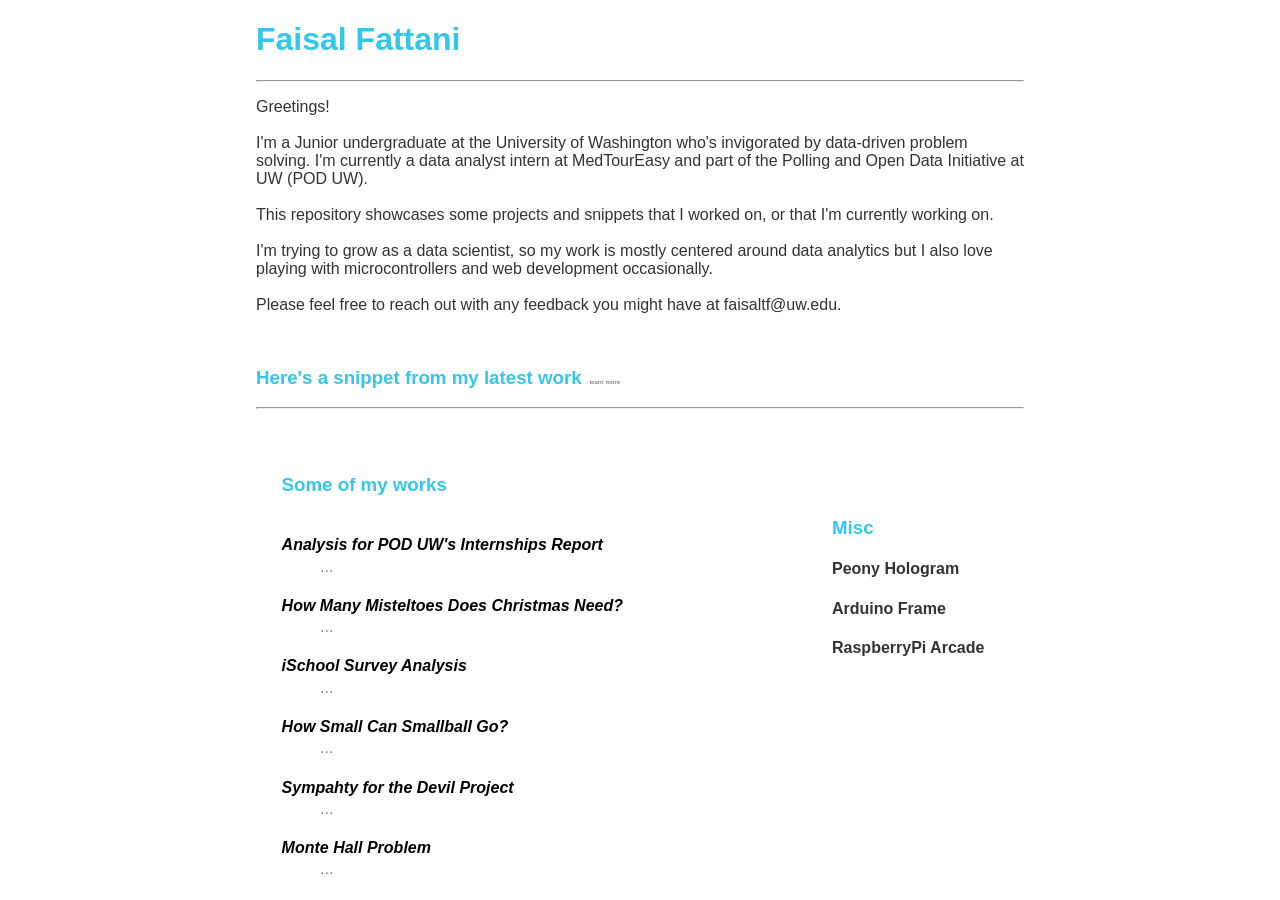
==== index.html @ 407eddbb "updated learn more link" ====
<!DOCTYPE html>
<html lang="en" dir="ltr">
  <head>
    <meta charset="utf-8">
    <link rel="stylesheet" href="index.css">
    <title>FaisalTF</title>
    <script>

      window.addEventListener("load", init);
      function init() {
        projects = document.querySelectorAll(".project");
        for(let i = 0; i < projects.length; i++) {
          projects[i].addEventListener("mouseover", function() {toggleProjView(projects[i]);} );
          projects[i].addEventListener("mouseout", function() {toggleProjView(projects[i]);} )
        }
      }

      function toggleProjView(project) {
        toggleView(project.querySelector(".projInfo"));
        toggleView(project.querySelector(".more"));
      }

      function toggleView(element) {
        element.classList.toggle("invisible")
      }
    </script>
  </head>
  <body>
    <div class="mainContainer">
      <h1>Faisal Fattani</h1>
      <hr>
      <p>Greetings!<br><br>I'm a Junior undergraduate at the University of Washington who's invigorated by data-driven problem solving. I'm currently a data analyst intern at MedTourEasy and part of the Polling and Open Data Initiative at UW (POD UW).
         <br><br>This repository showcases some projects and snippets that I worked
        on, or that I'm currently working on.<br><br>I'm trying to grow as a data scientist, so my work is mostly centered around data
        analytics but I also love playing
        with microcontrollers and web development occasionally.<br><br>Please feel free to reach out with any
      feedback you might have at faisaltf@uw.edu.</p><br>
      <h3>Here's a snippet from my latest work <span id="learnMore"><a href="https://faisaltf.github.io/POD/acmAnalysis.html">learn more</a></span></h3>
      <div class="flourish-embed" data-src="story/738011"><script src="https://public.flourish.studio/resources/embed.js"></script></div>
      <hr>
      <div class="misc">
        <div class="maintenance">
          Sorry, this part is currently unavailable!
        </div>
        <h3>Misc</h3>
        <h4>Peony Hologram</h4>
        <h4>Arduino Frame</h4>
        <h4>RaspberryPi Arcade</h4>
      </div>
      <section class="projContainer">
        <h3>Some of my works</h3>
        <div class="project">
          <h4>Analysis for POD UW's Internships Report</h4>
          <div class="projInfo invisible">
            <p>Cleaned and visualized survey results to find trends and correlations about student internship applications and offers<br><br>
            The full report was sent by the university to the entire student body of the Paul Allen School of Computer Science</p>
          <a href="#">Full Report</a>
          <a href="">Data Processing</a>
          <a href="https://faisaltf.github.io/POD/acmAnalysis.html">Analysis</a>
          </div>
        <div class="more">...</div>
        </div>
          <div class="project">
            <h4>How Many Misteltoes Does Christmas Need?</h4>
            <div class="projInfo invisible">
              <p>A quantitaive look at Christmas song lyrics comparing Christmas word occurances against non-Christmas lyric</p>
              <a href="#">Published Article</a>
            <a href="https://faisaltf.github.io/christmasOccuranceV2.html">Code</a>
            </div>
          <div class="more">...</div>
          </div>
            <div class="project">
              <h4>iSchool Survey Analysis</h4>
              <div class="projInfo invisible">
                <p>POD UW surveyed students at the iSchool to <bold>share</bold> about current tracks, future plans, and more. <br> <br>
                I cleaned, processed, and visualized some of the data to <bold> break down </bold> student future plans and how that relates to their current tracks</p>
              <a href="#">Published Article</a>
              <a href="https://FaisalTF.github.io/POD/iSchoolAnalysis.html">Analysis</a>
              </div>
            <div class="more">...</div>
            </div>
        <div class="project">
          <h4>How Small Can Smallball Go?</h4>
          <div class="projInfo invisible">
            <p>Using machine learning to test how different
            strategies affect team performances if taken to the exteremes, extrapolating the Houston Rocket's
          data-driven "small ball" system.</p>
          <a href="#">Link/Code</a>
          <a href="#">Reddit</a>
          </div>
          <div class="more">...</div>
        </div>
        <div class="project">
          <h4>Sympahty for the Devil Project</h4>
          <div class="projInfo invisible">
            <p>An interactive storyline game where users end up in different scenarios based on decisions they made along a journey.</p>
          <a target="_blank" href="https://faisaltf.github.io/SympathyForTheDevil/">Link</a>
          </div>
          <div class="more">...</div>
        </div>
        <div class="project">
          <h4>Monte Hall Problem</h4>
          <div class="projInfo invisible">
            <p>The statistics behind<a class="regLink" href="https://en.wikipedia.org/wiki/Monty_Hall_problem">The Monte Hall Problem</a> seemed very unintuitive to me at first so I created visual proof to understand it. <br><br> (Hint: the host knowing which door to open first is the tricky part - or at lest how it made sense to me).
            </p>
          <a href="#">Link</a>
          </div>
          <div class="more">...</div>
        </div>
      </section>
    </div>
  </body>
</html>
---- index.css ----
html, body {
    margin: 0;
    font-family: sans-serif;
    color: #333;
}

.mainContainer {
  width: 60vw;
  margin: auto;
}

h1, h3 {
  color: #34c6eb;
}

#learnMore a{
  color: #888;
  text-decoration: none;
  font-size: 30%;
  margin-left: 0.2vw;
}

.projContainer {
  width: 40vw;
  /* background-color: yellow; */
  padding-left: 2vw;
  padding-top: 3vw;
}

.project:hover {
  border-bottom: solid 1px black;
}

.invisible {
  display: none;
  transition: height 1s;
}

.project {
  overflow: hidden;
  color: #888
}

.more {
  margin-left: 3vw;
  margin-top: -2vh;
}

.projInfo {
  margin-left: 1vw;
}

.project h4 {
  color: black;
  font-style: italic;
}

.project a{
  float: right;
  text-decoration: none;
  color: #34c6eb;
  margin-right: 0.9vw;
}

.regLink {
  float: none !important;
  color: black !important;
  margin-left: 4px;
  margin-right: 0px;
}

.maintenance {
  position: absolute;
  opacity: 0;
  text-align: center;
  color: #34c6eb;
  border-radius: 3px;
  padding-top: 13vw;
  height: 8vw;
  width: 15vw;
  background-color: rgba(0, 0, 0, 0.02);
}

.maintenance:hover {
  opacity: 1;
}

.misc {
  float: right;
  width: 15vw;
  margin-top: 9vh;
}
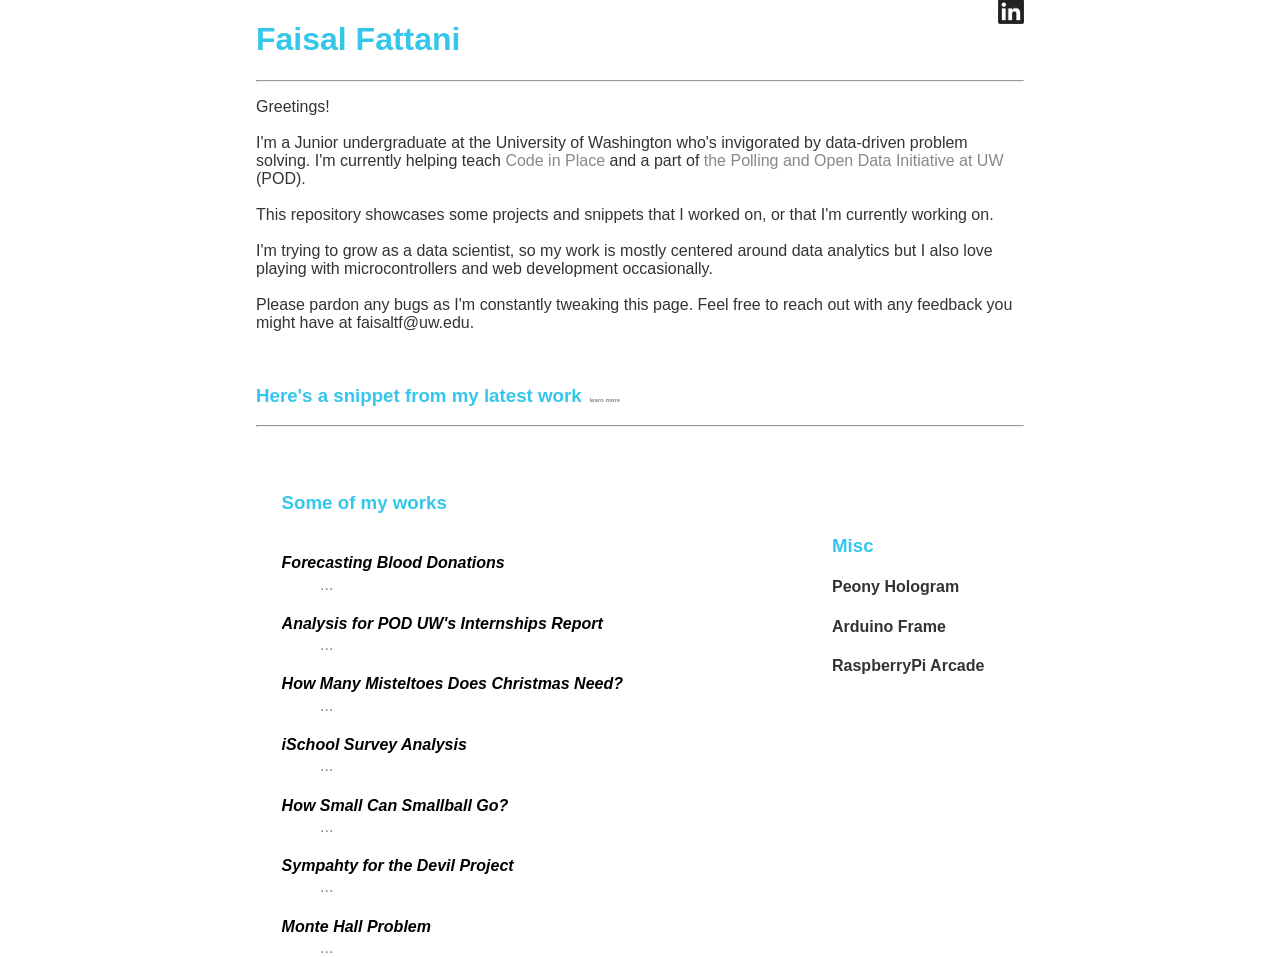
==== commit c8993114: "updated portfolio page" ====
--- a/index.html
+++ b/index.html
@@ -28,14 +28,15 @@
   <body>
     <div class="mainContainer">
       <h1>Faisal Fattani</h1>
+      <a href="https://www.linkedin.com/in/faisal-fattani-b57600143/"><img src="linkedin2.jpeg" id="linkedin" alt="LinkedIn Logo"></a>
       <hr>
-      <p>Greetings!<br><br>I'm a Junior undergraduate at the University of Washington who's invigorated by data-driven problem solving. I'm currently a data analyst intern at MedTourEasy and part of the Polling and Open Data Initiative at UW (POD UW).
+      <p id="hello">Greetings!<br><br>I'm a Junior undergraduate at the University of Washington who's invigorated by data-driven problem solving. I'm currently helping teach <a href="https://codeinplace.stanford.edu/">Code in Place</a> and a part of <a href="https://poddata.org/">the Polling and Open Data Initiative at UW</a> (POD).
          <br><br>This repository showcases some projects and snippets that I worked
         on, or that I'm currently working on.<br><br>I'm trying to grow as a data scientist, so my work is mostly centered around data
         analytics but I also love playing
-        with microcontrollers and web development occasionally.<br><br>Please feel free to reach out with any
+        with microcontrollers and web development occasionally.<br><br>Please pardon any bugs as I'm constantly tweaking this page. Feel free to reach out with any
       feedback you might have at faisaltf@uw.edu.</p><br>
-      <h3>Here's a snippet from my latest work <span id="learnMore"><a href="https://faisaltf.github.io/POD/acmAnalysis.html">learn more</a></span></h3>
+      <h3>Here's a snippet from my latest work <span id="learnMore"><a href="https://poddata.org/csinternships/">learn more</a></span></h3>
       <div class="flourish-embed" data-src="story/738011"><script src="https://public.flourish.studio/resources/embed.js"></script></div>
       <hr>
       <div class="misc">
@@ -50,12 +51,20 @@
       <section class="projContainer">
         <h3>Some of my works</h3>
         <div class="project">
+          <h4>Forecasting Blood Donations</h4>
+          <div class="projInfo invisible">
+            <p>Through my internship at MedTourEasy, I set up a pipeline to assess models predicting blood donations based on donor histories.</p>
+            <a href="https://faisaltf.github.io/MTEReport.pdf">Report</a>
+          <a href="#">Code</a>
+          </div>
+        <div class="more">...</div>
+        </div>
+        <div class="project">
           <h4>Analysis for POD UW's Internships Report</h4>
           <div class="projInfo invisible">
             <p>Cleaned and visualized survey results to find trends and correlations about student internship applications and offers<br><br>
             The full report was sent by the university to the entire student body of the Paul Allen School of Computer Science</p>
-          <a href="#">Full Report</a>
-          <a href="">Data Processing</a>
+          <a href="https://poddata.org/csinternships/">Full Report</a>
           <a href="https://faisaltf.github.io/POD/acmAnalysis.html">Analysis</a>
           </div>
         <div class="more">...</div>
@@ -63,7 +72,7 @@
           <div class="project">
             <h4>How Many Misteltoes Does Christmas Need?</h4>
             <div class="projInfo invisible">
-              <p>A quantitaive look at Christmas song lyrics comparing Christmas word occurances against non-Christmas lyric</p>
+              <p>A quantitaive look at Christmas song lyrics comparing Christmas word occurances against non-Christmas lyrics.</p>
               <a href="#">Published Article</a>
             <a href="https://faisaltf.github.io/christmasOccuranceV2.html">Code</a>
             </div>
@@ -101,7 +110,7 @@
         <div class="project">
           <h4>Monte Hall Problem</h4>
           <div class="projInfo invisible">
-            <p>The statistics behind<a class="regLink" href="https://en.wikipedia.org/wiki/Monty_Hall_problem">The Monte Hall Problem</a> seemed very unintuitive to me at first so I created visual proof to understand it. <br><br> (Hint: the host knowing which door to open first is the tricky part - or at lest how it made sense to me).
+            <p>The statistics behind<a class="regLink" href="https://en.wikipedia.org/wiki/Monty_Hall_problem">The Monte Hall Problem</a>seemed very unintuitive to me at first so I created visual proof to understand it. <br><br> (Hint: the host knowing which door to open first is the tricky part - or at lest how it made sense to me).
             </p>
           <a href="#">Link</a>
           </div>
--- a/index.css
+++ b/index.css
@@ -11,6 +11,18 @@
 
 h1, h3 {
   color: #34c6eb;
+}
+
+#linkedin {
+  width: 2vw;
+  position: absolute;
+  margin-left: 58vw;
+  margin-top: -9vh;
+}
+
+#hello a{
+  color: #888;
+  text-decoration: none;
 }
 
 #learnMore a{
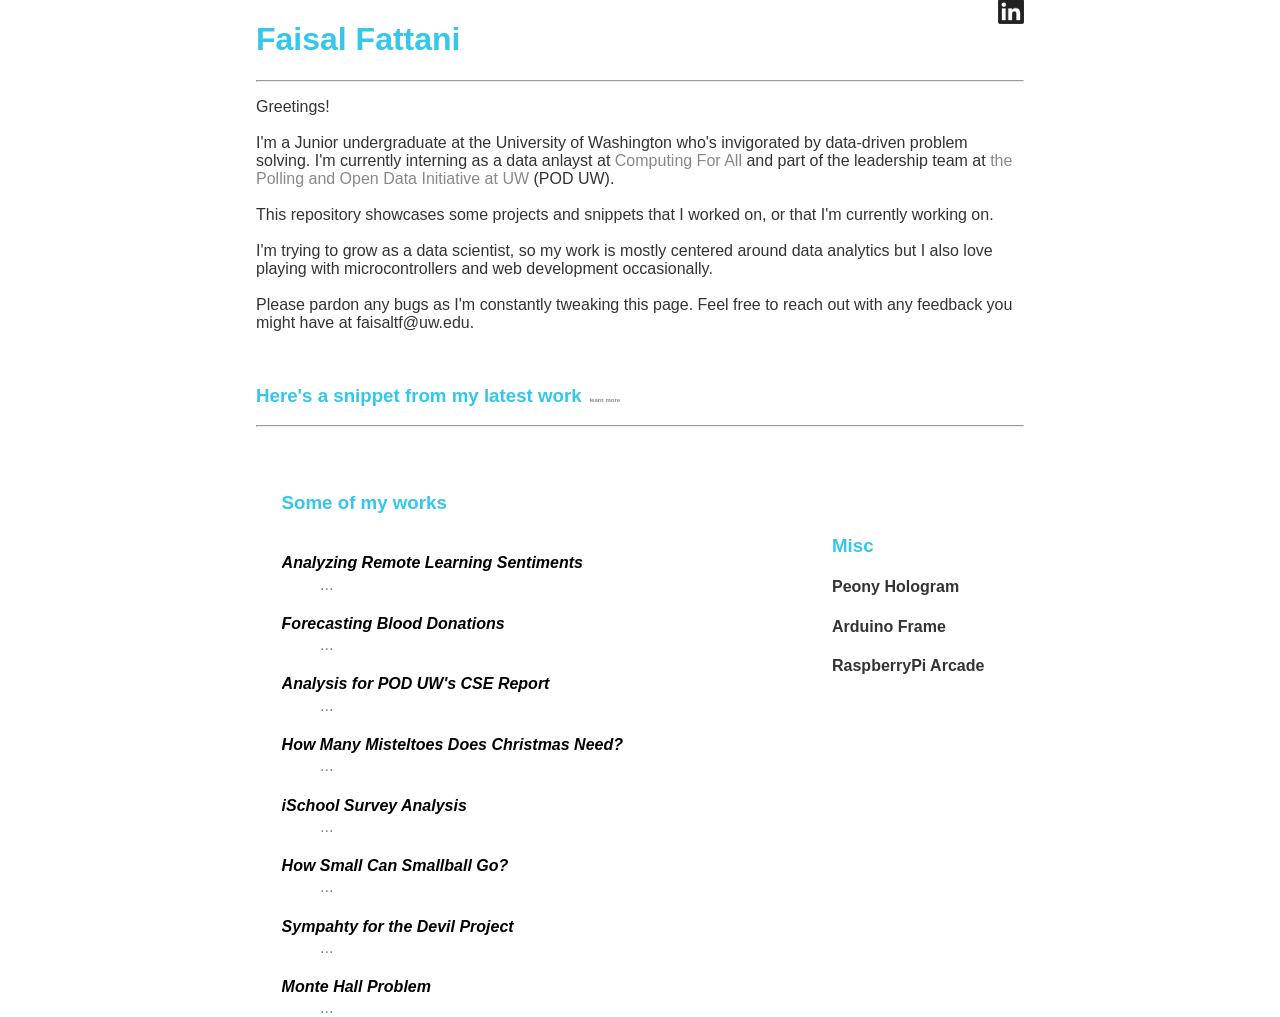
==== commit b390a29d: "added regents analysis" ====
--- a/index.html
+++ b/index.html
@@ -30,7 +30,7 @@
       <h1>Faisal Fattani</h1>
       <a href="https://www.linkedin.com/in/faisal-fattani-b57600143/"><img src="linkedin2.jpeg" id="linkedin" alt="LinkedIn Logo"></a>
       <hr>
-      <p id="hello">Greetings!<br><br>I'm a Junior undergraduate at the University of Washington who's invigorated by data-driven problem solving. I'm currently helping teach <a href="https://codeinplace.stanford.edu/">Code in Place</a> and a part of <a href="https://poddata.org/">the Polling and Open Data Initiative at UW</a> (POD).
+      <p id="hello">Greetings!<br><br>I'm a Junior undergraduate at the University of Washington who's invigorated by data-driven problem solving. I'm currently interning as a data anlayst at <a href="https://www.computingforall.org/">Computing For All</a> and part of the leadership team at <a href="https://poddata.org/">the Polling and Open Data Initiative at UW</a> (POD UW).
          <br><br>This repository showcases some projects and snippets that I worked
         on, or that I'm currently working on.<br><br>I'm trying to grow as a data scientist, so my work is mostly centered around data
         analytics but I also love playing
@@ -51,19 +51,28 @@
       <section class="projContainer">
         <h3>Some of my works</h3>
         <div class="project">
-          <h4>Forecasting Blood Donations</h4>
+          <h4>Analyzing Remote Learning Sentiments</h4>
           <div class="projInfo invisible">
-            <p>Through my internship at MedTourEasy, I set up a pipeline to assess models predicting blood donations based on donor histories.</p>
-            <a href="https://faisaltf.github.io/MTEReport.pdf">Report</a>
-          <a href="#">Code</a>
+            <p>In a report developed for the University of Washington's board to get an overview of student sentiments about the remote learning experience, and adjusting back to school in-person after the pandemic, POD UW analyzed data surveying students on their experience with remote learning.</p>
+            <a href="https://s3-us-west-2.amazonaws.com/uw-s3-cdn/wp-content/uploads/sites/12/2021/05/13160112/2021-05-A-5.pdf">Full Report</a>
+          <a href="https://faisaltf.github.io/POD/regentsAnalysis.html">Code</a>
           </div>
         <div class="more">...</div>
         </div>
         <div class="project">
-          <h4>Analysis for POD UW's Internships Report</h4>
+          <h4>Forecasting Blood Donations</h4>
+          <div class="projInfo invisible">
+            <p>A predective model, developed while interning at MedTourEasy, to forecast whether previous blood donors will donate at a specific instance given their history; the model uses data from The Blood Transfusion Service Center in Taiwan.</p>
+            <a href="https://faisaltf.github.io/MTEReport.pdf">Report</a>
+          <a href="https://faisaltf.github.io/MTELogReg.html">Code</a>
+          </div>
+        <div class="more">...</div>
+        </div>
+        <div class="project">
+          <h4>Analysis for POD UW's CSE Report</h4>
           <div class="projInfo invisible">
             <p>Cleaned and visualized survey results to find trends and correlations about student internship applications and offers<br><br>
-            The full report was sent by the university to the entire student body of the Paul Allen School of Computer Science</p>
+            The full report was sent by the university to the entire student body of the Paul Allen School of Computer Science, as well as published in collaboration with UW's Association for Computing Machinery (ACM).</p>
           <a href="https://poddata.org/csinternships/">Full Report</a>
           <a href="https://faisaltf.github.io/POD/acmAnalysis.html">Analysis</a>
           </div>
@@ -73,8 +82,7 @@
             <h4>How Many Misteltoes Does Christmas Need?</h4>
             <div class="projInfo invisible">
               <p>A quantitaive look at Christmas song lyrics comparing Christmas word occurances against non-Christmas lyrics.</p>
-              <a href="#">Published Article</a>
-            <a href="https://faisaltf.github.io/christmasOccuranceV2.html">Code</a>
+            <a href="https://faisaltf.github.io/christmasOccuranceV2.html">Link</a>
             </div>
           <div class="more">...</div>
           </div>
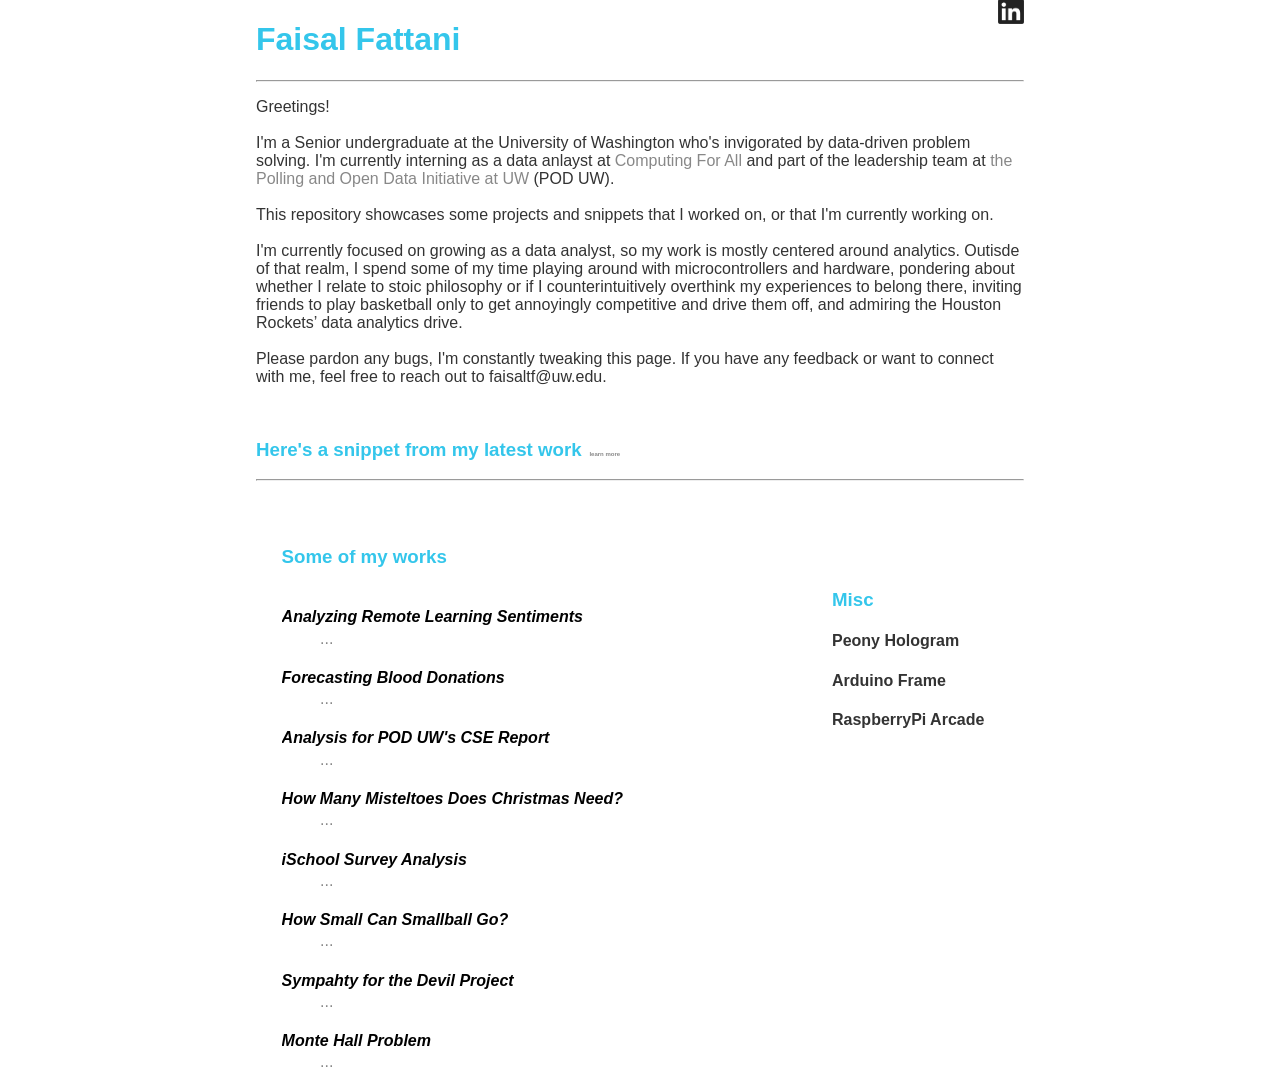
==== commit 379c0171: "added misc snippet to about section" ====
--- a/index.html
+++ b/index.html
@@ -30,12 +30,13 @@
       <h1>Faisal Fattani</h1>
       <a href="https://www.linkedin.com/in/faisal-fattani-b57600143/"><img src="linkedin2.jpeg" id="linkedin" alt="LinkedIn Logo"></a>
       <hr>
-      <p id="hello">Greetings!<br><br>I'm a Junior undergraduate at the University of Washington who's invigorated by data-driven problem solving. I'm currently interning as a data anlayst at <a href="https://www.computingforall.org/">Computing For All</a> and part of the leadership team at <a href="https://poddata.org/">the Polling and Open Data Initiative at UW</a> (POD UW).
+      <p id="hello">Greetings!<br><br>I'm a Senior undergraduate at the University of Washington who's invigorated by data-driven problem solving. I'm currently interning as a data anlayst at <a href="https://www.computingforall.org/">Computing For All</a> and part of the leadership team at <a href="https://poddata.org/">the Polling and Open Data Initiative at UW</a> (POD UW).
          <br><br>This repository showcases some projects and snippets that I worked
-        on, or that I'm currently working on.<br><br>I'm trying to grow as a data scientist, so my work is mostly centered around data
-        analytics but I also love playing
-        with microcontrollers and web development occasionally.<br><br>Please pardon any bugs as I'm constantly tweaking this page. Feel free to reach out with any
-      feedback you might have at faisaltf@uw.edu.</p><br>
+        on, or that I'm currently working on.<br><br>I'm currently focused on growing as a data analyst, so my work is mostly centered around
+        analytics. Outisde of that realm, I spend some of my time playing around with microcontrollers and hardware, pondering about whether I relate to stoic philosophy
+         or if I counterintuitively overthink my experiences to belong there, inviting friends to play basketball only to get annoyingly competitive and drive them off, and admiring the Houston Rockets’ data analytics drive.
+
+         <br><br>Please pardon any bugs, I'm constantly tweaking this page. If you have any feedback or want to connect with me, feel free to reach out to faisaltf@uw.edu.</p><br>
       <h3>Here's a snippet from my latest work <span id="learnMore"><a href="https://poddata.org/csinternships/">learn more</a></span></h3>
       <div class="flourish-embed" data-src="story/738011"><script src="https://public.flourish.studio/resources/embed.js"></script></div>
       <hr>
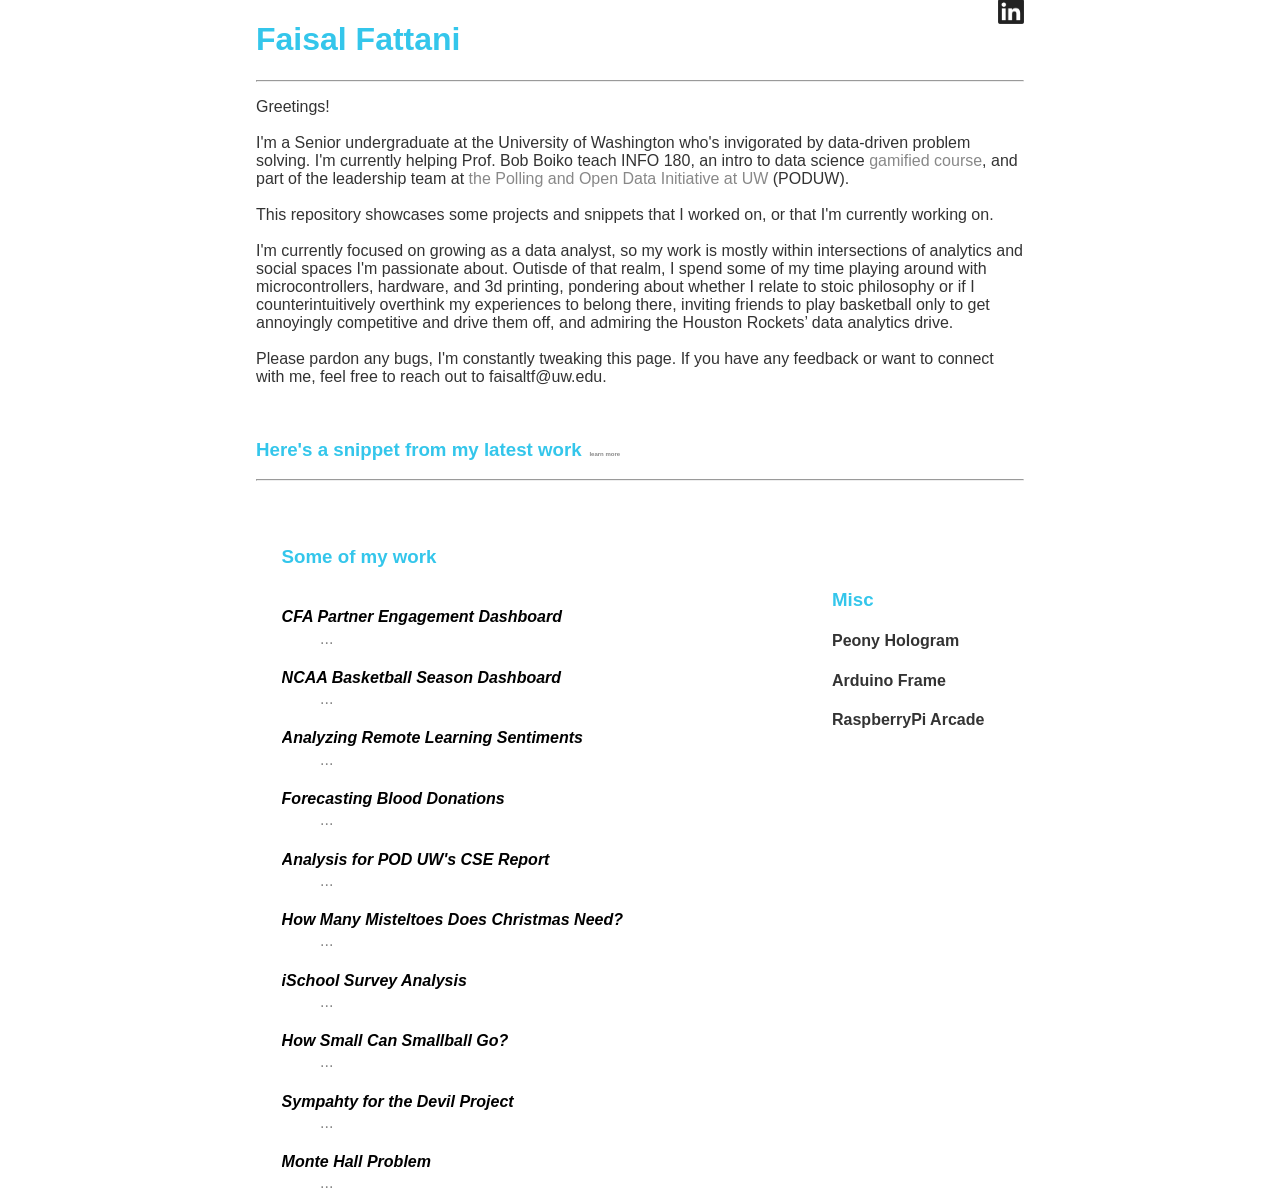
==== commit 98cd35af: "added dashboard demos" ====
--- a/index.html
+++ b/index.html
@@ -30,10 +30,10 @@
       <h1>Faisal Fattani</h1>
       <a href="https://www.linkedin.com/in/faisal-fattani-b57600143/"><img src="linkedin2.jpeg" id="linkedin" alt="LinkedIn Logo"></a>
       <hr>
-      <p id="hello">Greetings!<br><br>I'm a Senior undergraduate at the University of Washington who's invigorated by data-driven problem solving. I'm currently interning as a data anlayst at <a href="https://www.computingforall.org/">Computing For All</a> and part of the leadership team at <a href="https://poddata.org/">the Polling and Open Data Initiative at UW</a> (POD UW).
+      <p id="hello">Greetings!<br><br>I'm a Senior undergraduate at the University of Washington who's invigorated by data-driven problem solving. I'm currently helping Prof. Bob Boiko teach INFO 180, an intro to data science <a href="https://www.dailyuw.com/features/article_565f52ac-97ea-11e5-a85f-835097b247d4.html">gamified course</a>, and part of the leadership team at <a href="https://poddata.org/">the Polling and Open Data Initiative at UW</a> (PODUW).
          <br><br>This repository showcases some projects and snippets that I worked
-        on, or that I'm currently working on.<br><br>I'm currently focused on growing as a data analyst, so my work is mostly centered around
-        analytics. Outisde of that realm, I spend some of my time playing around with microcontrollers and hardware, pondering about whether I relate to stoic philosophy
+        on, or that I'm currently working on.<br><br>I'm currently focused on growing as a data analyst, so my work is mostly within intersections of
+        analytics and social spaces I'm passionate about. Outisde of that realm, I spend some of my time playing around with microcontrollers, hardware, and 3d printing, pondering about whether I relate to stoic philosophy
          or if I counterintuitively overthink my experiences to belong there, inviting friends to play basketball only to get annoyingly competitive and drive them off, and admiring the Houston Rockets’ data analytics drive.
 
          <br><br>Please pardon any bugs, I'm constantly tweaking this page. If you have any feedback or want to connect with me, feel free to reach out to faisaltf@uw.edu.</p><br>
@@ -50,7 +50,23 @@
         <h4>RaspberryPi Arcade</h4>
       </div>
       <section class="projContainer">
-        <h3>Some of my works</h3>
+        <h3>Some of my work</h3>
+        <div class="project">
+          <h4>CFA Partner Engagement Dashboard</h4>
+          <div class="projInfo invisible">
+            <p>A dashboard designed to help CFA administrators assess partner engagement at the organization.</p>
+            <a href="DashboardDemo.mov">Demo</a>
+          </div>
+        <div class="more">...</div>
+        </div>
+        <div class="project">
+          <h4>NCAA Basketball Season Dashboard</h4>
+          <div class="projInfo invisible">
+            <p>I had to put together a demo dashboard before getting hands on with the organization's data at Computing For All, and I decided to make a brief dashboard summarizing NCAA Basketball seasons.</p>
+            <a href="NCAADashboard.gif">Stills</a>
+          </div>
+        <div class="more">...</div>
+        </div>
         <div class="project">
           <h4>Analyzing Remote Learning Sentiments</h4>
           <div class="projInfo invisible">
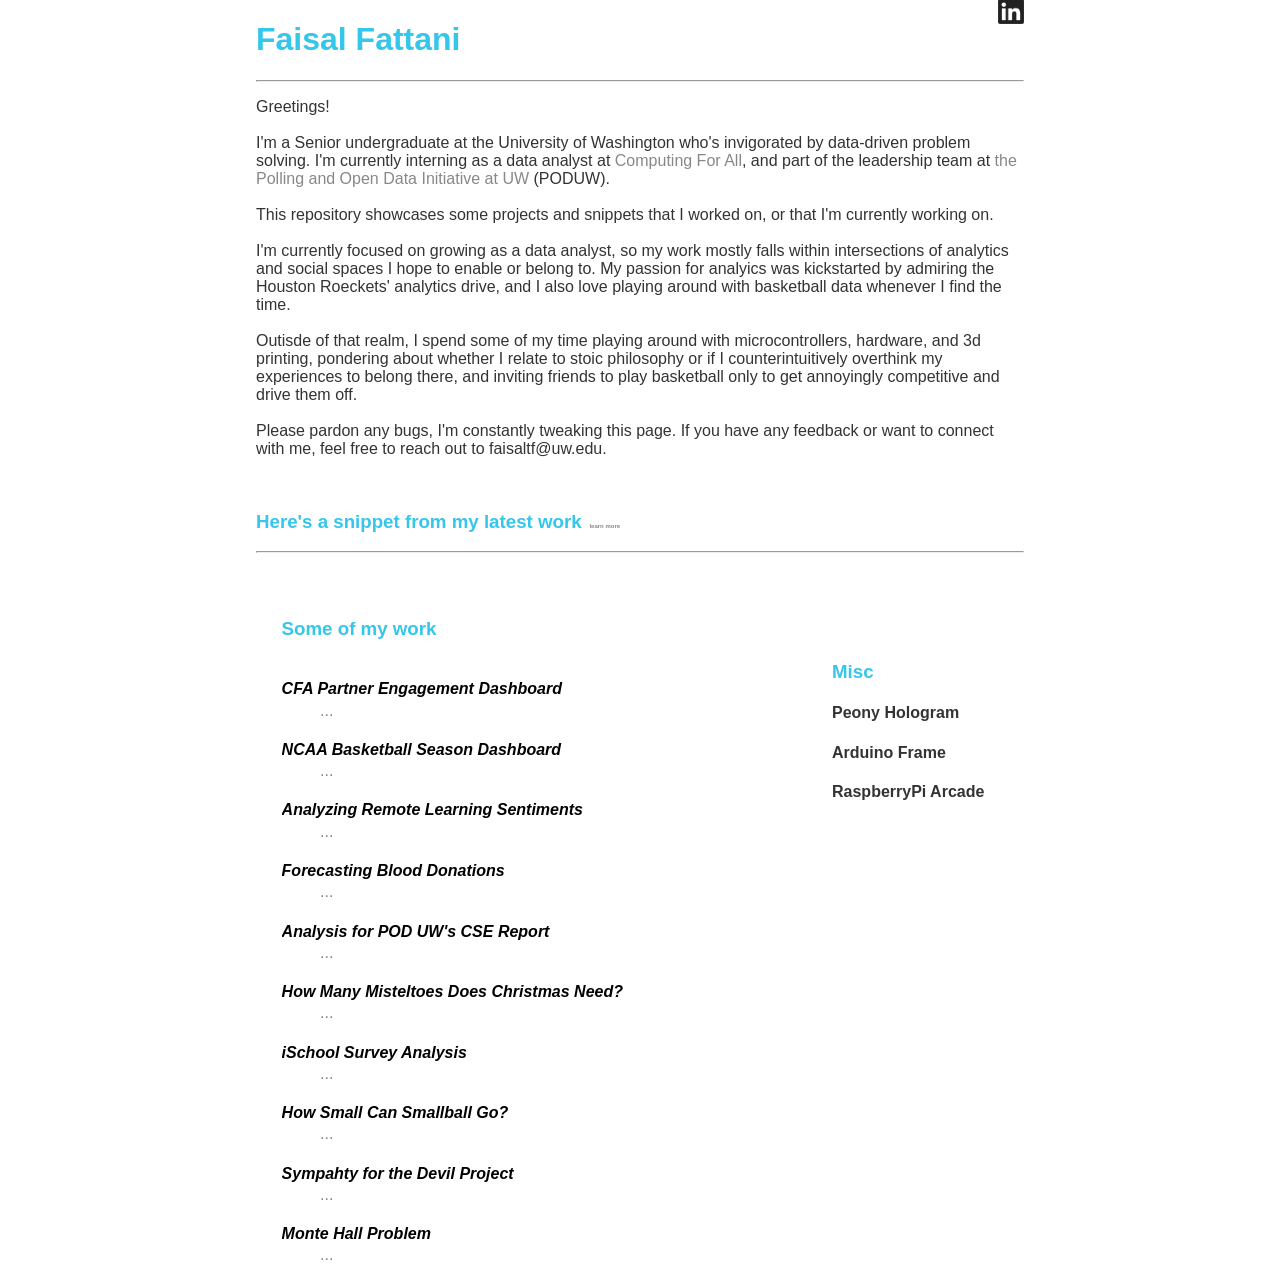
==== commit 2d080faa: "Add files via upload" ====
--- a/index.html
+++ b/index.html
@@ -28,13 +28,13 @@
   <body>
     <div class="mainContainer">
       <h1>Faisal Fattani</h1>
-      <a href="https://www.linkedin.com/in/faisal-fattani-b57600143/"><img src="linkedin2.jpeg" id="linkedin" alt="LinkedIn Logo"></a>
+      <a href="https://www.linkedin.com/in/faisal-fattani-b57600143/"><img src="linkedin2.jpeg" id="linkedin" alt="LinkedIn Logo"></a> <!-- helping Prof. Bob Boiko teach INFO 180, an intro to data science <a href="https://www.dailyuw.com/features/article_565f52ac-97ea-11e5-a85f-835097b247d4.html">gamified course</a> -->
       <hr>
-      <p id="hello">Greetings!<br><br>I'm a Senior undergraduate at the University of Washington who's invigorated by data-driven problem solving. I'm currently helping Prof. Bob Boiko teach INFO 180, an intro to data science <a href="https://www.dailyuw.com/features/article_565f52ac-97ea-11e5-a85f-835097b247d4.html">gamified course</a>, and part of the leadership team at <a href="https://poddata.org/">the Polling and Open Data Initiative at UW</a> (PODUW).
+      <p id="hello">Greetings!<br><br>I'm a Senior undergraduate at the University of Washington who's invigorated by data-driven problem solving. I'm currently interning as a data analyst at <a href='https://computingforall.org'> Computing For All</a>, and part of the leadership team at <a href="https://poddata.org/">the Polling and Open Data Initiative at UW</a> (PODUW).
          <br><br>This repository showcases some projects and snippets that I worked
-        on, or that I'm currently working on.<br><br>I'm currently focused on growing as a data analyst, so my work is mostly within intersections of
-        analytics and social spaces I'm passionate about. Outisde of that realm, I spend some of my time playing around with microcontrollers, hardware, and 3d printing, pondering about whether I relate to stoic philosophy
-         or if I counterintuitively overthink my experiences to belong there, inviting friends to play basketball only to get annoyingly competitive and drive them off, and admiring the Houston Rockets’ data analytics drive.
+        on, or that I'm currently working on.<br><br>I'm currently focused on growing as a data analyst, so my work mostly falls within intersections of
+        analytics and social spaces I hope to enable or belong to. My passion for analyics was kickstarted by admiring the Houston Roeckets' analytics drive, and I also love playing around with basketball data whenever I find the time.<br> <br>Outisde of that realm, I spend some of my time playing around with microcontrollers, hardware, and 3d printing, pondering about whether I relate to stoic philosophy
+         or if I counterintuitively overthink my experiences to belong there, and inviting friends to play basketball only to get annoyingly competitive and drive them off.
 
          <br><br>Please pardon any bugs, I'm constantly tweaking this page. If you have any feedback or want to connect with me, feel free to reach out to faisaltf@uw.edu.</p><br>
       <h3>Here's a snippet from my latest work <span id="learnMore"><a href="https://poddata.org/csinternships/">learn more</a></span></h3>
@@ -55,7 +55,10 @@
           <h4>CFA Partner Engagement Dashboard</h4>
           <div class="projInfo invisible">
             <p>A dashboard designed to help CFA administrators assess partner engagement at the organization.</p>
-            <a href="DashboardDemo.mov">Demo</a>
+            <video width="320" height="240" controls>
+              <source src="DashboardDemo.mov" type="video/mp4">
+            Your browser does not support the video tag.
+            </video>
           </div>
         <div class="more">...</div>
         </div>
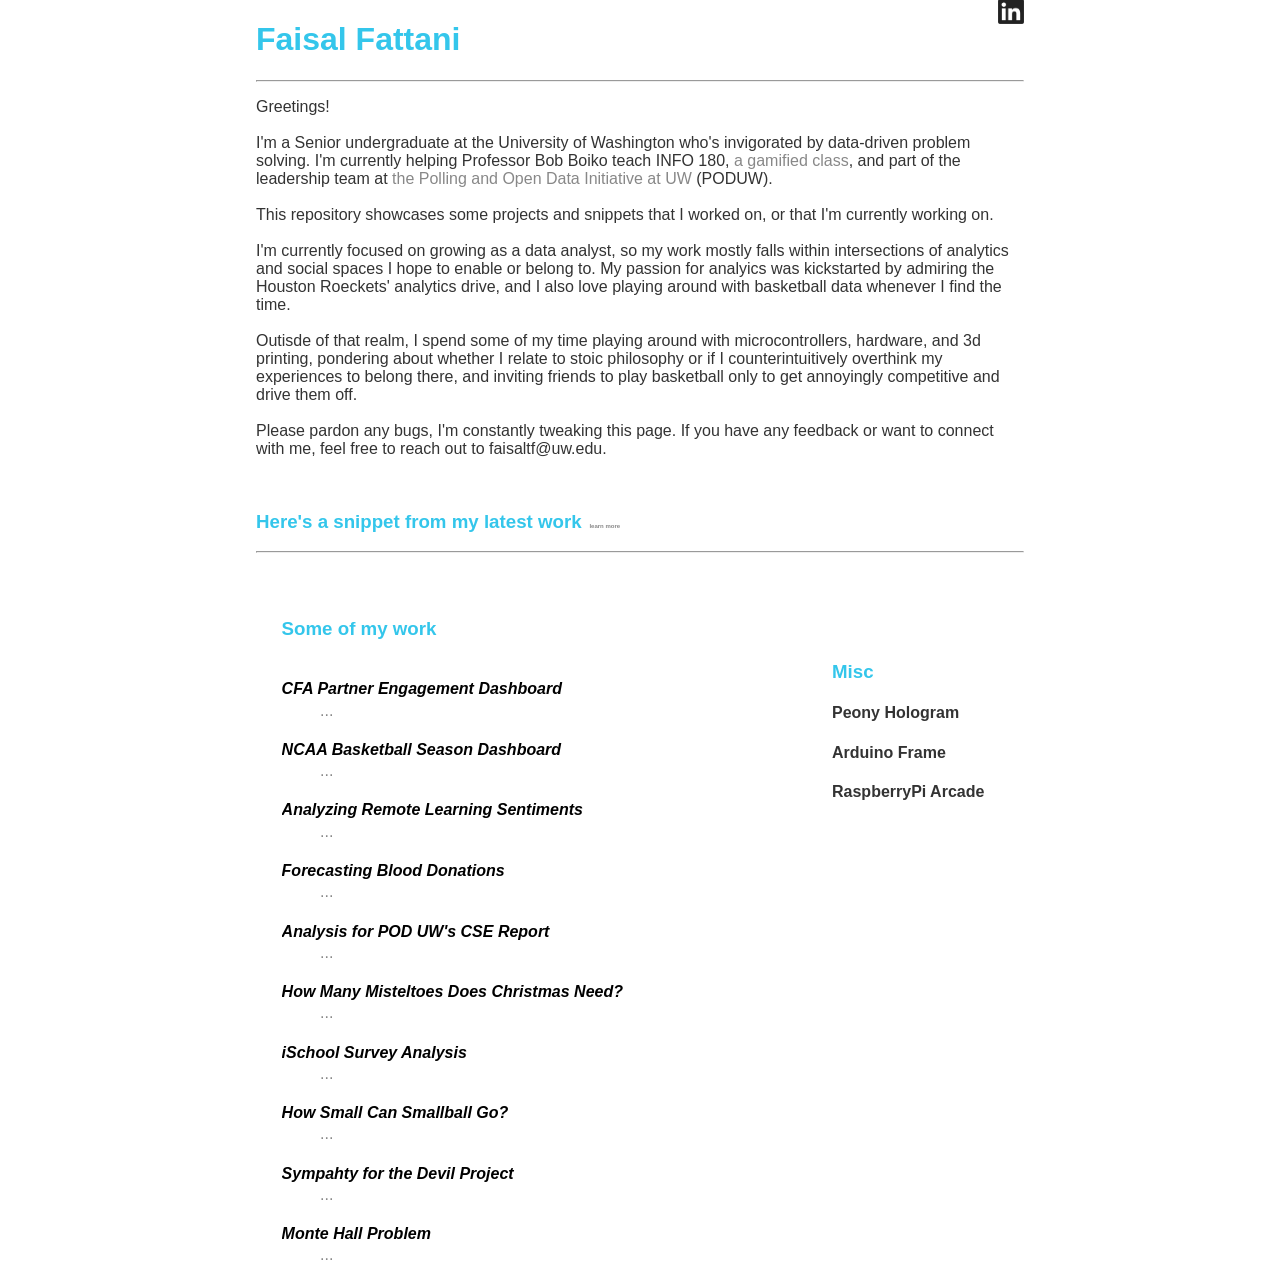
==== commit d5e16093: "Add files via upload" ====
--- a/index.html
+++ b/index.html
@@ -30,7 +30,7 @@
       <h1>Faisal Fattani</h1>
       <a href="https://www.linkedin.com/in/faisal-fattani-b57600143/"><img src="linkedin2.jpeg" id="linkedin" alt="LinkedIn Logo"></a> <!-- helping Prof. Bob Boiko teach INFO 180, an intro to data science <a href="https://www.dailyuw.com/features/article_565f52ac-97ea-11e5-a85f-835097b247d4.html">gamified course</a> -->
       <hr>
-      <p id="hello">Greetings!<br><br>I'm a Senior undergraduate at the University of Washington who's invigorated by data-driven problem solving. I'm currently interning as a data analyst at <a href='https://computingforall.org'> Computing For All</a>, and part of the leadership team at <a href="https://poddata.org/">the Polling and Open Data Initiative at UW</a> (PODUW).
+      <p id="hello">Greetings!<br><br>I'm a Senior undergraduate at the University of Washington who's invigorated by data-driven problem solving. I'm currently helping Professor Bob Boiko teach INFO 180, <a href='https://www.dailyuw.com/features/informatics-professor-launches-uw-based-gamification-startup/article_565f52ac-97ea-11e5-a85f-835097b247d4.html'>a gamified class</a>, and part of the leadership team at <a href="https://poddata.org/">the Polling and Open Data Initiative at UW</a> (PODUW).
          <br><br>This repository showcases some projects and snippets that I worked
         on, or that I'm currently working on.<br><br>I'm currently focused on growing as a data analyst, so my work mostly falls within intersections of
         analytics and social spaces I hope to enable or belong to. My passion for analyics was kickstarted by admiring the Houston Roeckets' analytics drive, and I also love playing around with basketball data whenever I find the time.<br> <br>Outisde of that realm, I spend some of my time playing around with microcontrollers, hardware, and 3d printing, pondering about whether I relate to stoic philosophy
